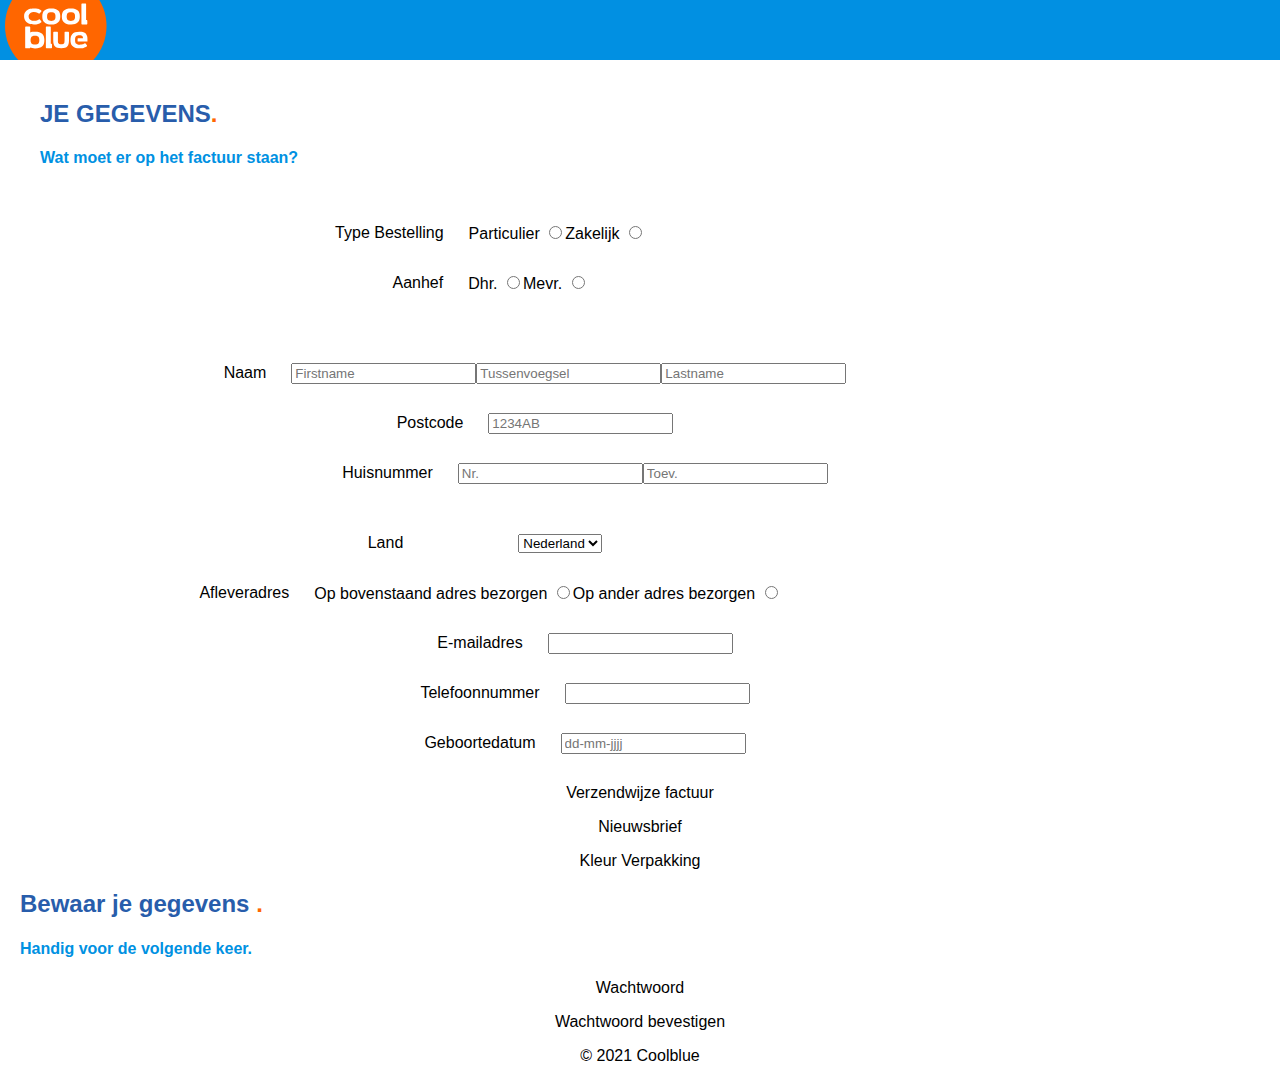
==== coolblue.html @ 39ab0f61 "coolblue" ====
<!DOCTYPE html>
<html lang="en">
  <head>
    <link rel="stylesheet" href="coolblue.css" />
    <meta charset="UTF-8" />
    <meta name="viewport" content="width=device-width, initial-scale=1.0" />
    <title>Coolblue</title>
  </head>
  <body>
    <div class="blauwe-balk">
      <a
        class="header__logo-link"
        id="coolblue_logo"
        href="home.html"
        title="Coolblue home"
        data-component='[{"name":"trackEventType","options":{"type":"click","ga":{"category":"header","action":"coolblue logo"},"ga4":{"name":"home_navigation.select_home","params":{"sub_feature":"header","index":1,"total_indices":1,"url":"/en","redirect":"Coolblue home"}}},"processed":true,"id":"0"}]'
      >
        <svg
          class="header__logo-image"
          viewBox="0 0 83 52"
          height="50"
          focusable="false"
          aria-hidden="true"
        >
          <path
            d="M41.3 65.5C18.5 65.5 0 47.1 0 24.3 0 1.6 18.5-16.9 41.3-16.9 64-16.9 82.5 1.6 82.5 24.3 82.5 47.1 64 65.5 41.3 65.5Z"
            fill="#F60"
          ></path>
          <path
            d="M19.8 24.8C20 24.8 20.1 24.8 20.3 24.9 20.4 25 20.4 25.2 20.5 25.3L20.5 25.3 20.5 25.4C20.5 25.4 20.5 25.4 20.5 25.4L20.5 25.4 20.5 29.6C21 29.4 21.5 29.3 22.2 29.1 22.8 29 23.5 29 24.3 29 25.7 29 26.9 29.1 27.9 29.4 28.8 29.7 29.6 30.2 30.2 30.7 30.8 31.3 31.3 32 31.6 32.9 31.8 33.7 32 34.7 32 35.8 32 36.9 31.9 37.9 31.6 38.7 31.3 39.6 30.9 40.3 30.3 40.8 29.7 41.4 28.9 41.8 27.9 42.1 27 42.4 25.8 42.6 24.4 42.6 23.6 42.6 22.9 42.5 22.2 42.3 21.6 42.2 21 42 20.5 41.8L20.5 41.8 20.4 42.2C20.4 42.4 20.4 42.5 20.3 42.5 20.1 42.5 17 42.5 17 42.5 16.9 42.5 16.7 42.5 16.6 42.4 16.4 42.2 16.4 42.1 16.4 41.9L16.4 41.9 16.4 25.4C16.4 25.2 16.4 25.1 16.6 24.9 16.7 24.8 16.8 24.8 17 24.8L17 24.8ZM65.1 38.4C65.2 38.4 65.3 38.5 65.4 38.6L65.4 38.6 66.4 39.9C66.6 40.1 66.6 40.1 66.6 40.2 67 40.6 66.3 41.1 66.3 41.1 65.8 41.4 65.5 41.5 65.2 41.7 64.8 41.9 64.3 42.1 63.9 42.2 63.5 42.3 63 42.4 62.5 42.5 62 42.5 61.4 42.5 60.7 42.5 59.1 42.5 57.8 42.4 56.9 42 55.9 41.6 55.1 41.1 54.6 40.5 54.1 39.9 53.7 39.2 53.5 38.4 53.3 37.6 53.2 36.7 53.2 35.8 53.2 34.9 53.3 34 53.5 33.2 53.7 32.4 54.1 31.6 54.6 31 55.2 30.4 55.9 29.9 56.9 29.5 57.9 29.2 59.1 29 60.6 29 61.7 29 62.6 29.1 63.3 29.3 64 29.5 64.6 29.8 65.1 30.1 65.6 30.5 66 30.9 66.2 31.4 66.5 31.9 66.7 32.4 66.8 33 66.9 33.6 67 34.2 67 34.9 67 35.6 67 36.3 67 37L67 37 59.4 37C59 37 59 36.7 59 36.7L59 34.8C59 34.8 59.1 34.4 59.4 34.4L59.4 34.4 63.4 34.4C63.4 34.1 63.3 33.7 63.2 33.4 63.2 33.1 63 32.8 62.8 32.6 62.6 32.4 62.3 32.2 62 32.1 61.6 31.9 61.1 31.9 60.5 31.9L60.5 31.9 60.2 31.9C59.7 31.9 59.3 32 59 32.1 58.5 32.2 58.2 32.4 57.9 32.6 57.7 32.8 57.5 33.1 57.3 33.4 57.2 33.7 57.1 34 57 34.4 57 34.4 56.9 35.9 57 37 57.1 37.4 57.2 37.8 57.3 38.1 57.5 38.4 57.7 38.7 58 38.9 58.3 39.1 58.6 39.3 59 39.4 59.5 39.6 60 39.6 60.7 39.6L60.7 39.6 60.9 39.6C61.4 39.6 61.7 39.6 62 39.5 62.4 39.5 62.7 39.4 63 39.3 63.3 39.2 63.6 39.1 63.8 39 64 38.8 64.3 38.7 64.6 38.5 64.7 38.4 64.9 38.3 65 38.3L65 38.3ZM36.6 24.7C36.7 24.7 36.9 24.7 37 24.9 37.1 25 37.2 25.1 37.2 25.3L37.2 38.2C37.2 38.6 37.2 38.6 37.2 38.9L37.6 38.9C37.7 38.9 37.9 38.9 38 39.1 38.1 39.2 38.2 39.3 38.2 39.5L38.2 41.9C38.2 42 38.1 42.2 38 42.3 37.9 42.4 37.7 42.5 37.6 42.5L33.9 42.5C33.7 42.5 33.5 42.4 33.4 42.3 33.3 42.1 33.2 42 33.2 41.8L33.2 25.3C33.2 25.1 33.2 25 33.4 24.9 33.5 24.7 33.6 24.7 33.8 24.7L36.6 24.7ZM42.3 29C42.5 29 42.7 29.1 42.8 29.2 42.9 29.3 43 29.4 43 29.6L43 36.1C43 36.5 43 37 43 37.4 43 37.7 43.1 38.1 43.3 38.4 43.5 38.6 43.8 38.8 44.1 39 44.5 39.2 45 39.2 45.7 39.2 46.3 39.2 46.8 39.2 47.2 39 47.6 38.8 47.8 38.6 48 38.3 48.2 38.1 48.3 37.7 48.3 37.3 48.3 36.9 48.4 36.5 48.4 36L48.4 29.6C48.4 29.4 48.4 29.3 48.5 29.2 48.7 29.1 48.8 29 49 29L51.4 29C51.5 29 51.7 29.1 51.8 29.2 51.9 29.3 52 29.4 52 29.6L52 36C52 37.1 51.9 38.1 51.7 38.9 51.5 39.8 51.2 40.4 50.7 40.9 50.3 41.5 49.6 41.8 48.8 42.1 48 42.3 46.9 42.5 45.7 42.5 44.4 42.5 43.3 42.3 42.5 42.1 41.7 41.8 41 41.5 40.5 40.9 40 40.4 39.7 39.8 39.5 38.9 39.3 38.1 39.2 37.1 39.2 36L39.2 29.6C39.2 29.4 39.3 29.3 39.4 29.2 39.6 29.1 39.7 29 39.9 29L42.3 29ZM24.3 32.2C23.6 32.2 23.1 32.3 22.6 32.4 22.2 32.6 21.8 32.9 21.5 33.2 21.3 33.5 21.1 33.9 21 34.4 20.8 34.8 20.8 35.3 20.8 35.9 20.8 36.4 20.8 36.9 21 37.4 21.1 37.8 21.3 38.2 21.5 38.5 21.8 38.8 22.2 39.1 22.6 39.3 23.1 39.4 23.6 39.5 24.3 39.5 25 39.5 25.6 39.4 26.1 39.3 26.5 39.1 26.9 38.8 27.2 38.5 27.4 38.2 27.6 37.8 27.7 37.4 27.8 36.9 27.9 36.4 27.9 35.9 27.9 35.3 27.8 34.8 27.7 34.4 27.6 33.9 27.4 33.5 27.2 33.2 26.9 32.9 26.5 32.6 26.1 32.4 25.6 32.3 25 32.2 24.3 32.2ZM23.5 10.1C24.2 10.1 24.8 10.1 25.3 10.1 25.9 10.2 26.4 10.3 26.8 10.4 27.2 10.5 27.7 10.7 28.1 10.9 28.5 11.1 28.7 11.2 29.2 11.6 29.2 11.6 29.9 12 29.5 12.5 29.5 12.6 29.5 12.6 29.3 12.8L29.3 12.8 28.3 14.1C28.2 14.2 28.1 14.3 27.9 14.3 27.8 14.3 27.6 14.3 27.5 14.2 27.2 14 26 13 23.5 13 21.7 13 19.2 14.1 19.2 16.6 19.2 19.1 21.5 20.2 23.5 20.2 26.2 20.2 27.2 19.2 27.5 19L27.6 19C27.7 18.9 27.8 18.9 27.9 18.9 28.1 18.9 28.2 19 28.3 19.1L28.3 19.1 29.3 20.4C29.5 20.6 29.5 20.6 29.5 20.7 29.9 21.2 29.2 21.6 29.2 21.6 28.7 22 28.5 22.1 28.1 22.3 27.7 22.5 27.2 22.7 26.8 22.8 26.4 22.9 25.9 23 25.3 23.1 24.8 23.1 24.2 23.1 23.5 23.1 21.9 23.1 20.7 22.9 19.7 22.6 18.7 22.2 15.5 20.6 15.5 16.5 15.5 12.5 18.7 11 19.7 10.6 20.7 10.3 21.9 10.1 23.5 10.1ZM37.6 10.1C38.9 10.1 40 10.2 41 10.5 41.9 10.8 42.6 11.2 43.2 11.8 43.8 12.3 44.3 13 44.5 13.8 44.8 14.6 44.9 15.5 44.9 16.6 44.9 17.6 44.8 18.6 44.5 19.4 44.3 20.2 43.8 20.9 43.2 21.4 42.6 22 41.9 22.4 41 22.7 40 23 38.9 23.1 37.6 23.1 36.3 23.1 35.1 23 34.2 22.7 33.3 22.4 32.5 22 32 21.4 31.4 20.9 30.9 20.2 30.7 19.4 30.4 18.6 30.3 17.6 30.3 16.6 30.3 15.5 30.4 14.6 30.7 13.8 30.9 13 31.4 12.3 32 11.8 32.5 11.2 33.3 10.8 34.2 10.5 35.1 10.2 36.3 10.1 37.6 10.1ZM53.5 10.1C54.8 10.1 56 10.2 56.9 10.5 57.8 10.8 58.6 11.2 59.2 11.8 59.7 12.3 60.2 13 60.4 13.8 60.7 14.6 60.8 15.5 60.8 16.6 60.8 17.6 60.7 18.6 60.4 19.4 60.2 20.2 59.7 20.9 59.2 21.4 58.6 22 57.8 22.4 56.9 22.7 56.1 22.9 55.1 23.1 53.9 23.1L53.5 23.1 53.5 23.1C52.2 23.1 51.1 23 50.1 22.7 49.2 22.4 48.5 22 47.9 21.4 47.3 20.9 46.9 20.2 46.6 19.4 46.3 18.6 46.2 17.6 46.2 16.6 46.2 15.5 46.3 14.6 46.6 13.8 46.9 13 47.3 12.3 47.9 11.8 48.5 11.2 49.2 10.8 50.1 10.5 51.1 10.2 52.2 10.1 53.5 10.1ZM65.3 6.1C65.5 6.1 65.6 6.1 65.8 6.3 65.9 6.4 65.9 6.5 65.9 6.6L65.9 19.2C65.9 19.4 65.9 19.4 65.9 19.6L66.3 19.6C66.5 19.7 66.6 19.7 66.7 19.8 66.8 19.9 66.9 20 66.9 20.2L66.9 22.5C66.9 22.7 66.8 22.8 66.7 22.9 66.6 23 66.5 23.1 66.3 23.1L62.8 23.1C62.6 23.1 62.4 23 62.3 22.9 62.2 22.8 62.1 22.6 62.1 22.5L62.1 6.6C62.1 6.5 62.2 6.4 62.3 6.3 62.4 6.1 62.5 6.1 62.7 6.1L65.3 6.1ZM37.6 13.1C36.9 13.1 36.4 13.2 35.9 13.4 35.5 13.5 35.1 13.8 34.9 14.1 34.6 14.4 34.4 14.8 34.3 15.2 34.2 15.7 34.2 16.1 34.2 16.7 34.2 17.2 34.2 17.7 34.3 18.1 34.4 18.6 34.6 19 34.9 19.3 35.1 19.6 35.5 19.8 35.9 20 36.4 20.2 36.9 20.3 37.6 20.3 38.3 20.3 38.8 20.2 39.3 20 39.7 19.8 40 19.6 40.3 19.3 40.6 19 40.8 18.6 40.9 18.1 41 17.7 41 17.2 41 16.7 41 16.1 41 15.7 40.9 15.2 40.8 14.8 40.6 14.4 40.3 14.1 40 13.8 39.7 13.5 39.3 13.4 38.8 13.2 38.3 13.1 37.6 13.1ZM53.5 13.1C52.8 13.1 52.3 13.2 51.9 13.4 51.4 13.5 51.1 13.8 50.8 14.1 50.5 14.4 50.4 14.8 50.3 15.2 50.2 15.7 50.1 16.1 50.1 16.7 50.1 17.2 50.2 17.7 50.3 18.1 50.4 18.6 50.5 19 50.8 19.3 51.1 19.6 51.4 19.8 51.9 20 52.3 20.2 52.8 20.3 53.5 20.3 54.2 20.3 54.7 20.2 55.2 20 55.6 19.8 56 19.6 56.2 19.3 56.5 19 56.7 18.6 56.8 18.1 56.9 17.7 56.9 17.2 56.9 16.7 56.9 16.1 56.9 15.7 56.8 15.2 56.7 14.8 56.5 14.4 56.2 14.1 56 13.8 55.6 13.5 55.2 13.4 54.7 13.2 54.2 13.1 53.5 13.1Z"
            fill="#FFF"
          ></path>
        </svg>

        <title>Coolblue</title>
      </a>
    </div>

    <div class="titles-container">
      <h2>JE GEGEVENS<span class="period">.</span></h2>
      <h4>Wat moet er op het factuur staan?</h4>
    </div>

    <div class="type_bestelling">
      <p class="type_bestelling_text">Type Bestelling</p>
      <div>
        <label for="particulier">Particulier</label>
        <input type="radio" id="particulier" name="bestellingType" />
      </div>
      <div>
        <label for="zakelijk">Zakelijk</label>
        <input type="radio" id="zakelijk" name="bestellingType" />
      </div>
    </div>

    <div class="aanhef">
      <p class="aanhef_text">Aanhef</p>
      <div>
        <label for="dhr">Dhr.</label>
        <input type="radio" id="particulier" name="bestellingType" />
      </div>
      <div>
        <label for="mevr">Mevr.</label>
        <input type="radio" id="zakelijk" name="bestellingType" />
      </div>
    </div>

    <div class="form-container">
      <div class="naam">
        <p class="name_text">Naam</p>
        <form class="name_form">
          <input
            type="text"
            id="firstname"
            name="firstname"
            placeholder="Firstname"
          />
          <input
            type="text"
            id="tussenvoegsel"
            name="tussenvoegsel"
            placeholder="Tussenvoegsel"
          />
          <input
            type="text"
            id="lastname"
            name="lastname"
            placeholder="Lastname"
          />
        </form>
      </div>

      <form class="postcode">
        <p class="postcode_text">Postcode</p>
        <input type="text" id="postcode" name="Postcode" placeholder="1234AB" />
      </form>

      <form class="huisnummer">
          <p class="huisnummer_text">Huisnummer</p>
          <form class="huisnummer">
            <input
              type="text"
              id="huisnummer"
              name="Huisnummer"
              placeholder="Nr."
            />
            <input
              type="text"
              id="toevoeging"
              name="Toevoeging"
              placeholder="Toev."
            />
          </form>
        </div>

      <div class="land">
        <p class="land_text">Land</p>
        <form class="land">
          <select id="land_select">
            <option value="belgie">Belgie</option>
            <option value="nederland" selected>Nederland</option>
          </select>        
        </form>
      </div>

      <div class="afleveradres">
        <p class="aflever_text">Afleveradres</p>
        <div>
          <label for="bovenstaand">Op bovenstaand adres bezorgen</label>
          <input type="radio" id="bovenstaand" name="afleveradres" />
        </div>
        <div>
          <label for="ander">Op ander adres bezorgen</label>
          <input type="radio" id="anders" name="afleveradres" />
        </div>
      </div>

      <form class="email">
        <p class="email_text">E-mailadres</p>
        <input type="email" id="email" name="email">
        </form>
      
        <form class="telefoonnummer">
          <p class="telefoon_text">Telefoonnummer</p>
          <input type="tel" id="phone" name="phone" pattern="(\+31|0)[1-9][0-9]{8}|(\+32|0)[1-9][0-9]{7,8}">
      </form>

      <form class="datum">
        <p class="datum_text">Geboortedatum</p>
        <input
          type="text"
          id="datum"
          name="Geboortedatum"
          placeholder="dd-mm-jjjj"
          pattern="(0[1-9]|[12][0-9]|3[01])-(0[1-9]|1[012])-[0-9]{4}"
          title="Vul de geboortedatum in het formaat dd-mm-jjjj in."
          required
        />
      </form>
      
      <p>Verzendwijze factuur</p>
      <p>Nieuwsbrief</p>
      <p>Kleur Verpakking</p>
      <h2>Bewaar je gegevens <span class="period">.</span></h2>
      <h4>Handig voor de volgende keer.</h4>
      <p>Wachtwoord</p>
      <p>Wachtwoord bevestigen</p>
    </div>

    <footer>
      <p>&copy; 2021 Coolblue</p>
    </footer>
  </body>
</html>
---- coolblue.css ----
html,
body {
  margin: 0;
  padding: 0;
  font-family: Arial, Helvetica, sans-serif;
}

.blauwe-balk {
  background-color: #0190e2;
  padding: 5px;
  display: flex;
  align-items: center;
  height: 50px;
}

.header__logo-link {
  margin-right: 25px;
}

.header__logo-image {
  height: 64px;
  fill: white;
}

.form-container {
  padding: 20px;
  margin-top: 20px;
}

.titles-container {
  padding: 20px;
}

h2,
h4 {
  text-align: left;
  padding-left: 20px;
}

h2 {
  color: #285dab;
}

.period {
  color: #ff6701;
}

h4 {
  color: rgb(0, 145, 226);
}

p {
  text-align: center;
}

.type_bestelling {
  align-items: center;
  display: flex;
  flex-direction: row;
  justify-content: center;
  padding-right: 300px;
}

.type_bestelling_text {
  margin-right: 25px;
}

.aanhef {
  align-items: center;
  display: flex;
  flex-direction: row;
  justify-content: center;
  padding-right: 300px;
}

.aanhef_text {
  margin-right: 25px;
}

.naam {
  align-items: center;
  display: flex;
  flex-direction: row;
  justify-content: center;
  padding-right: 300px;
  padding-left: 90px;
}

.name_form {
  display: flex;
}

.name_text {
  display: inline-block;
  margin-right: 25px;
}

.postcode {
  align-items: center;
  display: flex;
  flex-direction: row;
  justify-content: center;
  padding-right: 300px;
  padding-left: 90px;
}

.postcode_text {
  display: inline-block;
  margin-right: 25px;
}

.huisnummer {
  align-items: center;
  display: flex;
  flex-direction: row;
  justify-content: center;
  padding-right: 200px;
  padding-left: 90px;
}

.huisnummer_text {
  margin-right: 25px;
}

.land {
  align-items: center;
  display: flex;
  flex-direction: row;
  justify-content: center;
  padding-right: 200px;
  padding-left: 90px;
}

.land_text {
  margin-right: 25px;
}

.afleveradres {
  align-items: center;
  display: flex;
  flex-direction: row;
  justify-content: center;
  padding-right: 300px;
}

.aflever_text {
  margin-right: 25px;
}

.email {
  align-items: center;
  display: flex;
  flex-direction: row;
  justify-content: center;
  padding-right: 200px;
  padding-left: 90px;
}

.email_text {
  margin-right: 25px;
}

.telefoonnummer {
  align-items: center;
  display: flex;
  flex-direction: row;
  justify-content: center;
  padding-right: 200px;
  padding-left: 90px;
}

.telefoon_text {
  margin-right: 25px;
}

.datum {
  align-items: center;
  display: flex;
  flex-direction: row;
  justify-content: center;
  padding-right: 200px;
  padding-left: 90px;
}

.datum_text {
  margin-right: 25px;
}
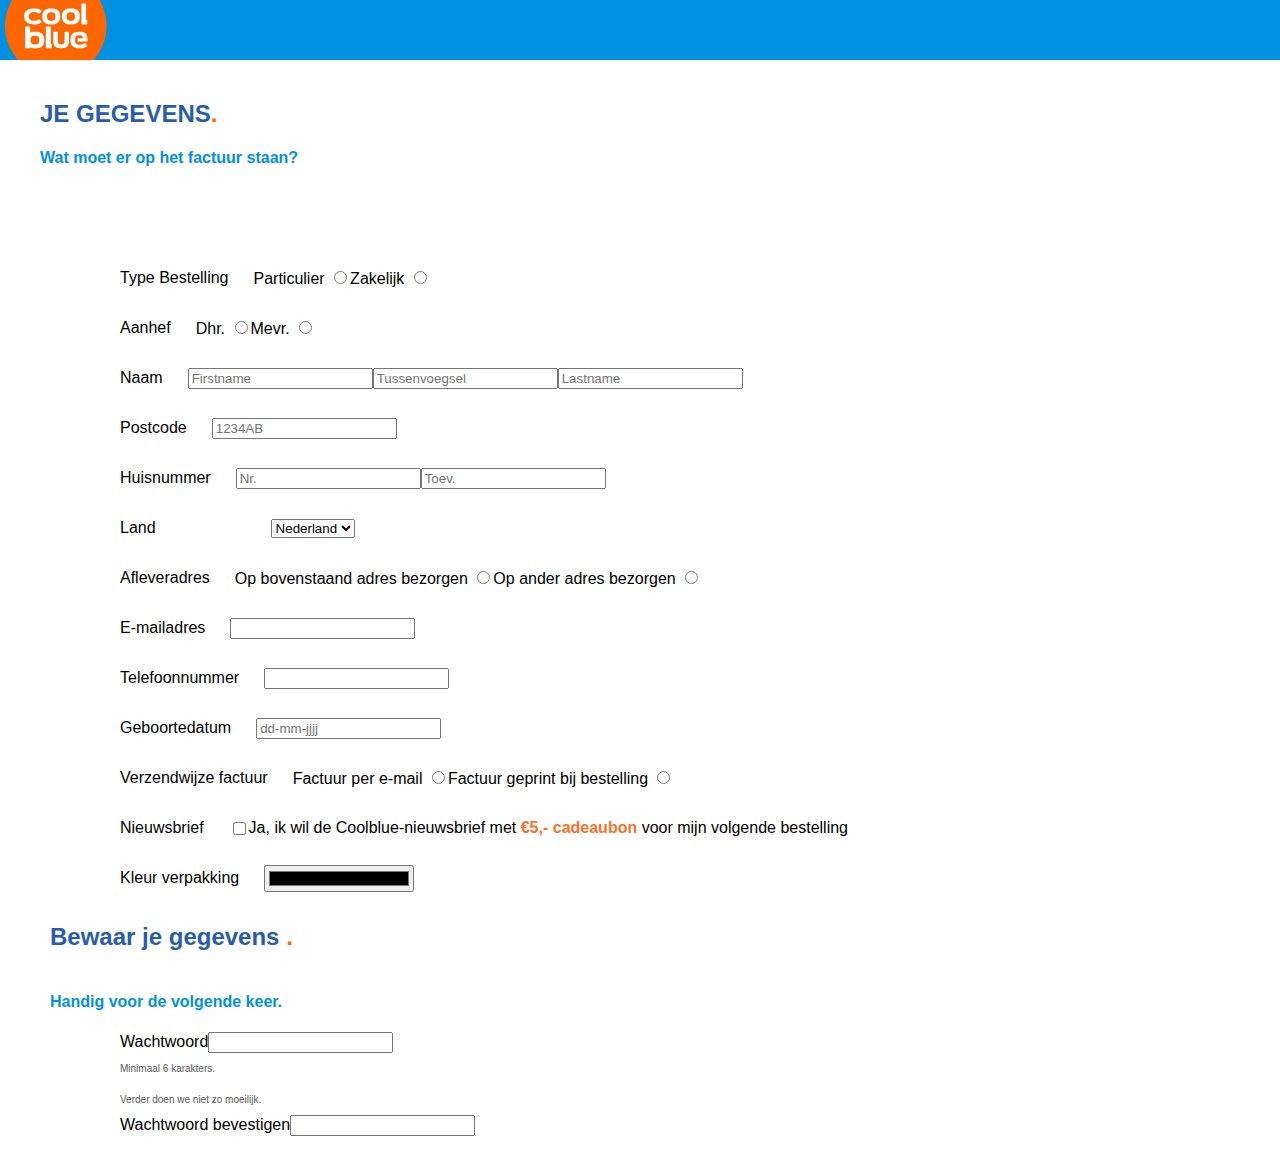
==== commit 00b63faa: "coolblue fix" ====
--- a/coolblue.html
+++ b/coolblue.html
@@ -1,7 +1,7 @@
 <!DOCTYPE html>
 <html lang="en">
   <head>
-    <link rel="stylesheet" href="coolblue.css" />
+    <link rel="stylesheet" href="assets\css\coolblue.css" />
     <meta charset="UTF-8" />
     <meta name="viewport" content="width=device-width, initial-scale=1.0" />
     <title>Coolblue</title>
@@ -41,6 +41,8 @@
       <h4>Wat moet er op het factuur staan?</h4>
     </div>
 
+    <div class="form-container">
+
     <div class="type_bestelling">
       <p class="type_bestelling_text">Type Bestelling</p>
       <div>
@@ -65,7 +67,6 @@
       </div>
     </div>
 
-    <div class="form-container">
       <div class="naam">
         <p class="name_text">Naam</p>
         <form class="name_form">
@@ -111,7 +112,6 @@
               placeholder="Toev."
             />
           </form>
-        </div>
 
       <div class="land">
         <p class="land_text">Land</p>
@@ -158,17 +158,51 @@
         />
       </form>
       
-      <p>Verzendwijze factuur</p>
-      <p>Nieuwsbrief</p>
-      <p>Kleur Verpakking</p>
+      <div class="verzendwijze">
+        <p class="verzend_text">Verzendwijze factuur</p>
+        <div>
+          <label for="email">Factuur per e-mail</label>
+          <input type="radio" id="factuuremail" name="factuur" />
+        </div>
+        <div>
+          <label for="print">Factuur geprint bij bestelling</label>
+          <input type="radio" id="factuurprint" name="factuur" />
+        </div>
+      </div>
+
+      <div class="nieuwsbrief">
+        <p class="nieuws_text">Nieuwsbrief</p>
+        <input type="checkbox" id="nieuwsbrief"/>
+        <label for="nieuwsbrief">Ja, ik wil de Coolblue-nieuwsbrief met <span style="color: #F97229; font-weight: bold;">€5,- cadeaubon</span> voor mijn volgende bestelling</label>
+    </div>
+
+      <div class="kleur">
+        <p class="kleur_text">Kleur verpakking</p>
+        <form>
+          <input type="color" id="packageColor" class="colorpick" name="packageColor">
+      </form>
+      </div>
+
       <h2>Bewaar je gegevens <span class="period">.</span></h2>
       <h4>Handig voor de volgende keer.</h4>
-      <p>Wachtwoord</p>
-      <p>Wachtwoord bevestigen</p>
-    </div>
+
+      <div class="wachtwoord">
+  <label for="pass">Wachtwoord</label>
+  <input type="password" id="pass" name="password" minlength="6" required />
+</div>
+
+<p class="wachtwoordtxt">Minimaal 6 karakters.</p>
+<p class="wachtwoordtxt">Verder doen we niet zo moeilijk.</p>
+
+<div class="wachtwoordbevestig">
+  <label for="passbevestig">Wachtwoord bevestigen</label>
+  <input type="password" id="pass" name="password" minlength="6" required />
+</div>
+
+</div>
 
     <footer>
-      <p>&copy; 2021 Coolblue</p>
+
     </footer>
   </body>
 </html>
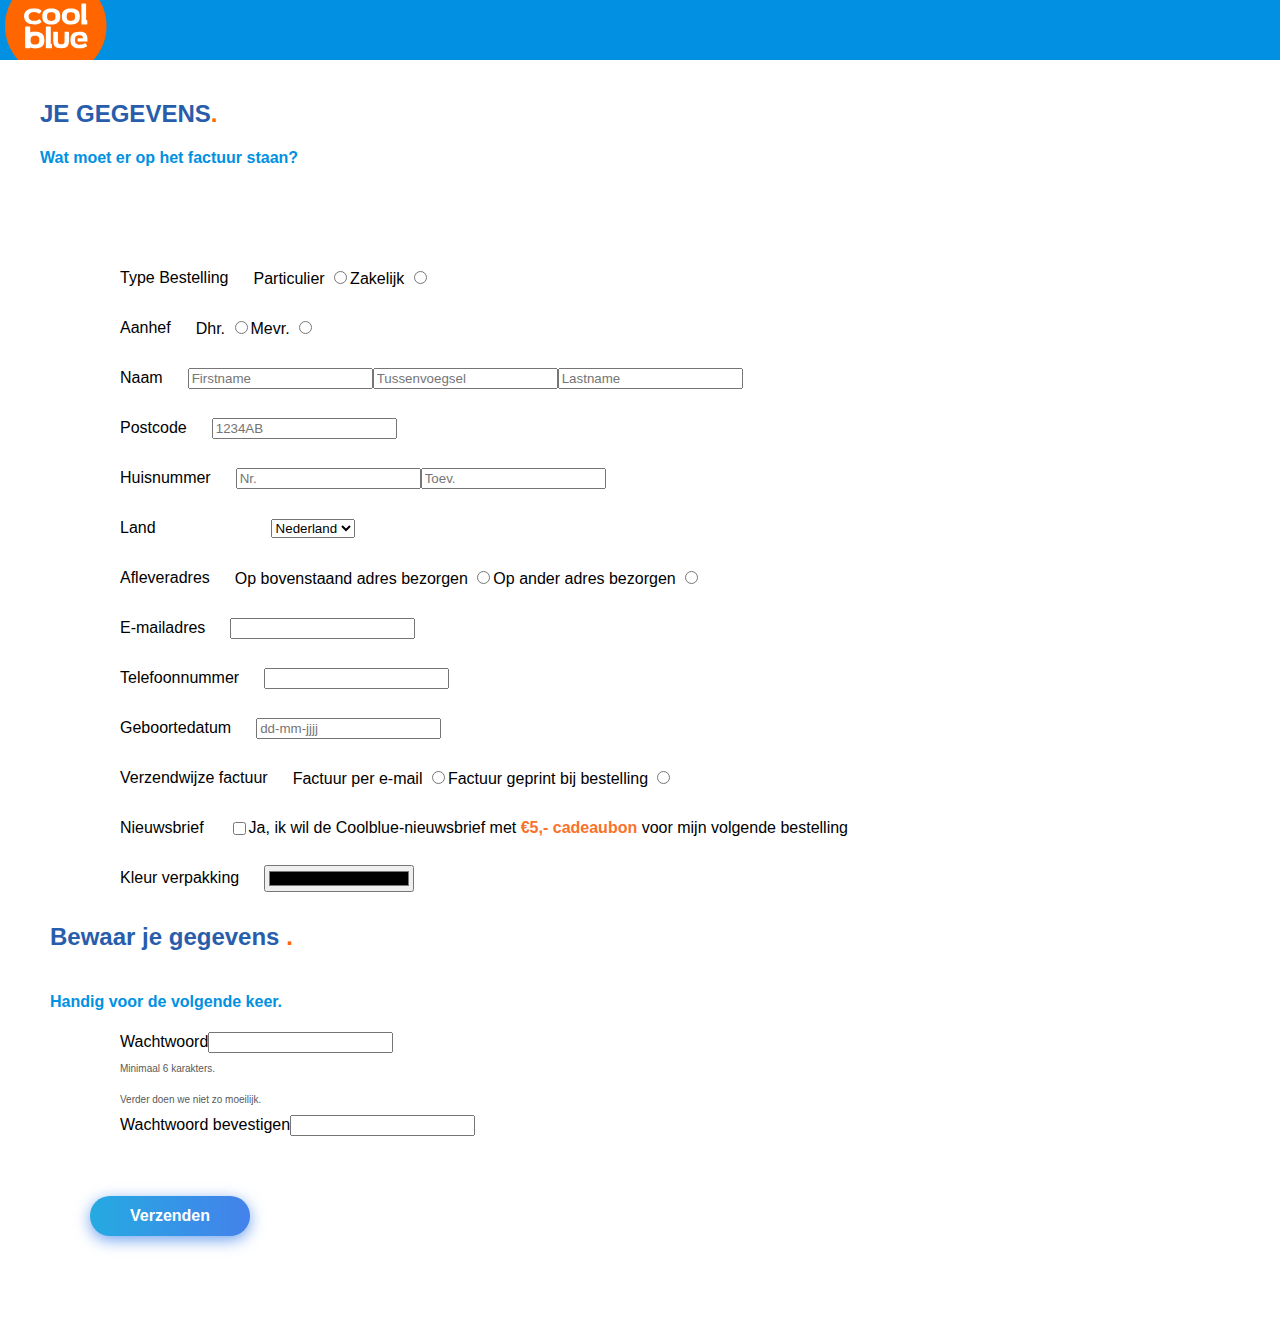
==== commit 6d48e7a4: "form en css erbij" ====
--- a/coolblue.html
+++ b/coolblue.html
@@ -11,7 +11,7 @@
       <a
         class="header__logo-link"
         id="coolblue_logo"
-        href="home.html"
+        href="index.html"
         title="Coolblue home"
         data-component='[{"name":"trackEventType","options":{"type":"click","ga":{"category":"header","action":"coolblue logo"},"ga4":{"name":"home_navigation.select_home","params":{"sub_feature":"header","index":1,"total_indices":1,"url":"/en","redirect":"Coolblue home"}}},"processed":true,"id":"0"}]'
       >
@@ -31,8 +31,6 @@
             fill="#FFF"
           ></path>
         </svg>
-
-        <title>Coolblue</title>
       </a>
     </div>
 
@@ -43,29 +41,29 @@
 
     <div class="form-container">
 
-    <div class="type_bestelling">
-      <p class="type_bestelling_text">Type Bestelling</p>
-      <div>
-        <label for="particulier">Particulier</label>
-        <input type="radio" id="particulier" name="bestellingType" />
-      </div>
-      <div>
-        <label for="zakelijk">Zakelijk</label>
-        <input type="radio" id="zakelijk" name="bestellingType" />
-      </div>
-    </div>
-
-    <div class="aanhef">
-      <p class="aanhef_text">Aanhef</p>
-      <div>
-        <label for="dhr">Dhr.</label>
-        <input type="radio" id="particulier" name="bestellingType" />
-      </div>
-      <div>
-        <label for="mevr">Mevr.</label>
-        <input type="radio" id="zakelijk" name="bestellingType" />
-      </div>
-    </div>
+      <div class="type_bestelling">
+        <p class="type_bestelling_text">Type Bestelling</p>
+        <div>
+          <label for="particulier">Particulier</label>
+          <input type="radio" id="particulier" name="bestellingType" />
+        </div>
+        <div>
+          <label for="zakelijk">Zakelijk</label>
+          <input type="radio" id="zakelijk" name="bestellingType" />
+        </div>
+      </div>
+      
+      <div class="aanhef">
+        <p class="aanhef_text">Aanhef</p>
+        <div>
+          <label for="dhr">Dhr.</label>
+          <input type="radio" id="dhr" name="aanhef" />
+        </div>
+        <div>
+          <label for="mevr">Mevr.</label>
+          <input type="radio" id="mevr" name="aanhef" />
+        </div>
+      </div>      
 
       <div class="naam">
         <p class="name_text">Naam</p>
@@ -93,8 +91,9 @@
 
       <form class="postcode">
         <p class="postcode_text">Postcode</p>
-        <input type="text" id="postcode" name="Postcode" placeholder="1234AB" />
-      </form>
+        <input type="text" id="postcode" name="Postcode" placeholder="1234AB" pattern="[0-9]{4}[A-Za-z]{2}" title="Please enter a valid postcode (e.g., 1234AB)" required />
+      </form>
+      
 
       <form class="huisnummer">
           <p class="huisnummer_text">Huisnummer</p>
@@ -199,10 +198,11 @@
   <input type="password" id="pass" name="password" minlength="6" required />
 </div>
 
-</div>
-
-    <footer>
-
-    </footer>
+<a href="/"><button class="bn632-hover bn26" id="submitBtn" onclick="return validateForm()">Verzenden</button></a>
+
+
+
+<script src="assets/js/form.js"></script>
+
   </body>
 </html>
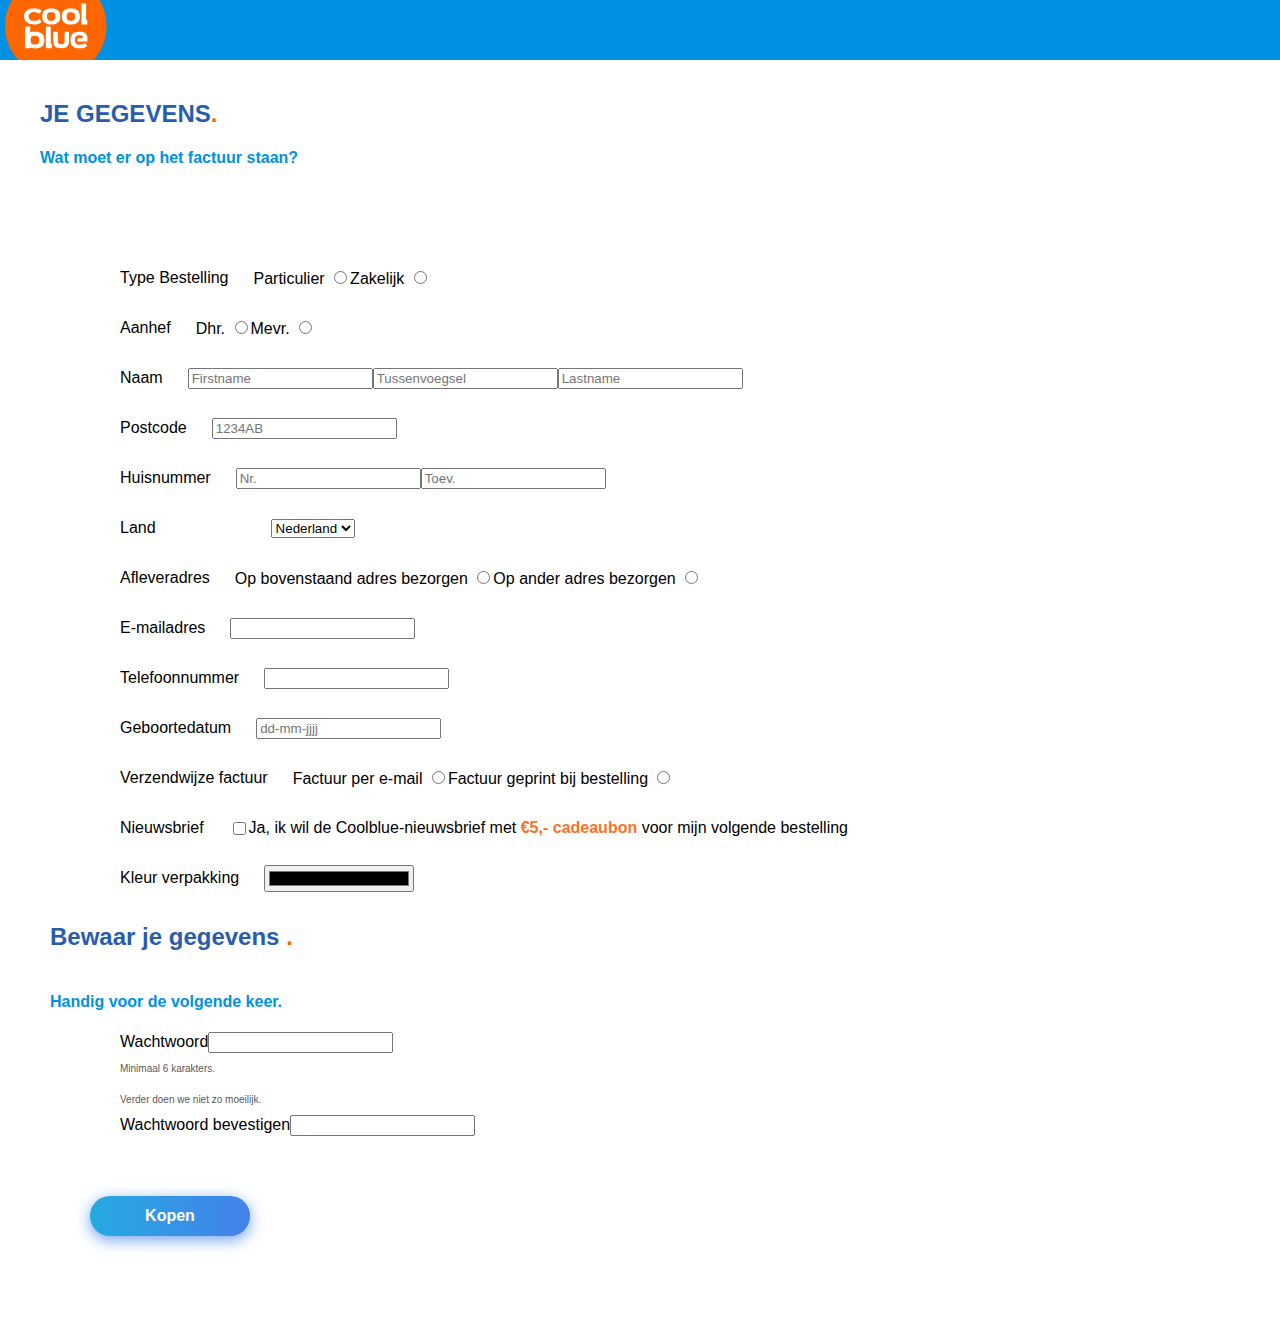
==== commit f8986610: "done" ====
--- a/coolblue.html
+++ b/coolblue.html
@@ -198,7 +198,7 @@
   <input type="password" id="pass" name="password" minlength="6" required />
 </div>
 
-<a href="/"><button class="bn632-hover bn26" id="submitBtn" onclick="return validateForm()">Verzenden</button></a>
+<a href="/"><button class="bn632-hover bn26" id="submitBtn" onclick="return validateForm()">Kopen</button></a>
 
 
 
